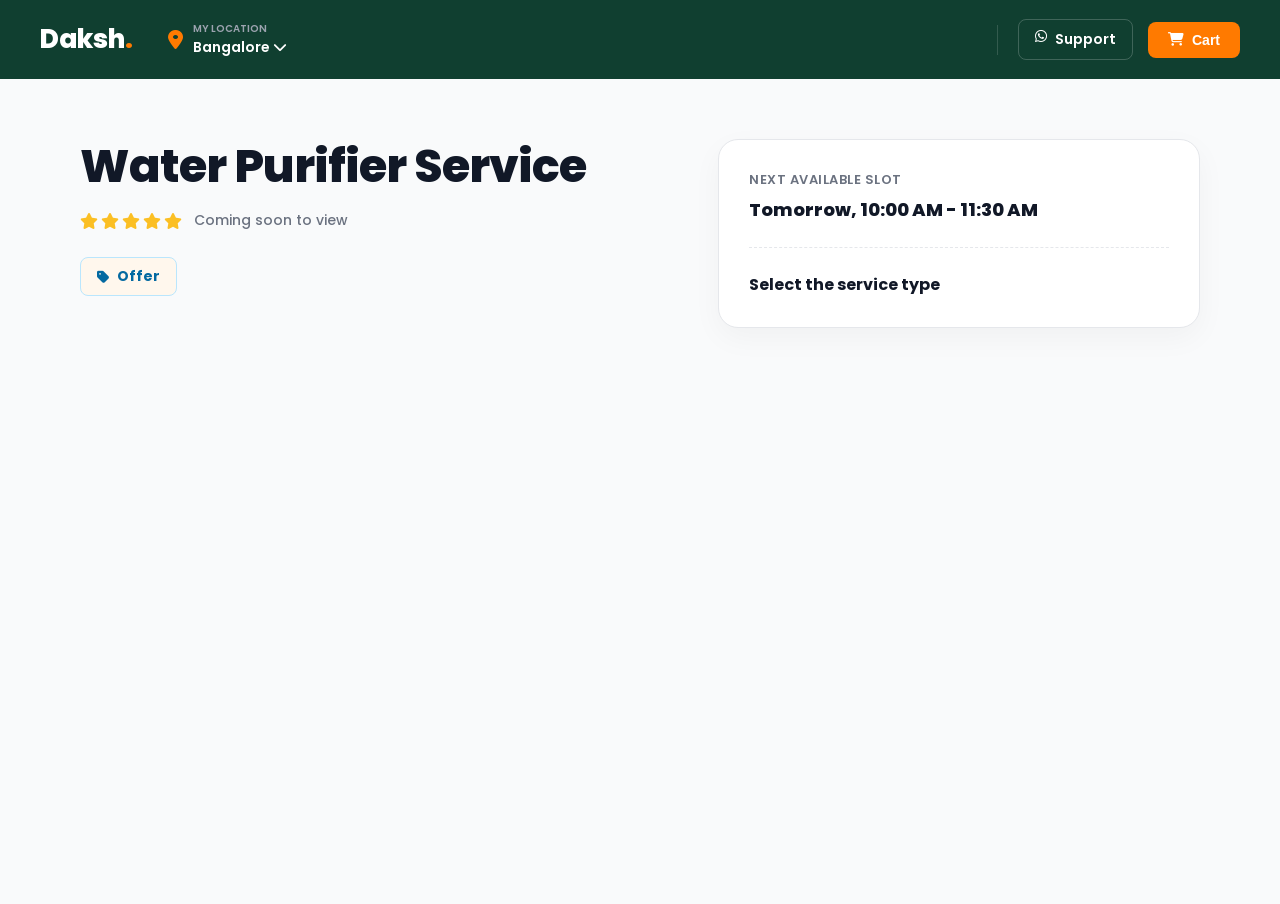
==== water-purifier.html @ 9c284c54 "Add files via upload" ====
<!DOCTYPE html>
<html lang="en">
<head>
    <meta charset="UTF-8">
    <meta name="viewport" content="width=device-width, initial-scale=1.0, maximum-scale=1.0, user-scalable=no">
    <title>Water Purifier Service - Daksh.</title>
    <link rel="stylesheet" href="style.css">
    <link rel="stylesheet" href="https://cdnjs.cloudflare.com/ajax/libs/font-awesome/6.4.0/css/all.min.css">
    <link href="https://fonts.googleapis.com/css2?family=Poppins:wght@400;500;600;700;800&display=swap" rel="stylesheet">
</head>
<body>

    <!-- =========================================
         📱 MOBILE UI
         ========================================= -->
    <div class="mobile-view">
        
        <div class="m-hero-container">
            <header class="m-header">
                <div class="m-logo">
                    <a href="index.html" style="text-decoration: none; color: white;">Daksh<span class="m-dot">.</span></a>
                </div>
                <div class="m-location">
                    <i class="fa-solid fa-location-dot"></i> Bangalore <i class="fa-solid fa-chevron-down m-chevron"></i>
                </div>
            </header>
        </div>

        <div class="m-service-details-panel">
            <!-- Left Side Content (Stacked for Mobile) -->
            <div class="sd-left">
                <h1 class="sd-headline">Water Purifier Service</h1>
                <div class="sd-rating-row">
                    <div class="sd-stars">
                        <i class="fa-solid fa-star"></i>
                        <i class="fa-solid fa-star"></i>
                        <i class="fa-solid fa-star"></i>
                        <i class="fa-solid fa-star"></i>
                        <i class="fa-solid fa-star"></i>
                    </div>
                    <span class="sd-rating-text">Coming soon to view</span>
                </div>
                <div class="sd-offer-badge">
                    <i class="fa-solid fa-tag"></i> Offer
                </div>
            </div>

            <!-- Right Side Content (Stacked for Mobile) -->
            <div class="sd-right">
                <div class="sd-booking-box">
                    <div class="sd-box-top">
                        <span class="sd-slot-label">Next Available Slot</span>
                        <span class="sd-slot-time">Tomorrow, 10:00 AM - 11:30 AM</span>
                    </div>
                    <hr class="sd-divider">
                    <div class="sd-box-bottom">
                        <span class="sd-select-label">Select the service type</span>
                        <!-- You can add your dynamic service options here later -->
                    </div>
                </div>
            </div>
        </div>

        <!-- 📱 iPHONE STYLE APP DOCK -->
        <nav class="m-app-footer">
            <a href="index.html" class="m-nav-item">
                <div class="m-nav-icon"><img src="images/home.png" alt="Home"></div>
                <span class="m-nav-text">Home</span>
            </a>
            <a href="#" class="m-nav-item">
                <div class="m-nav-icon"><img src="images/my_bookings.png" alt="Bookings"></div>
                <span class="m-nav-text">Bookings</span>
            </a>
            <a href="#" class="m-nav-item">
                <div class="m-nav-icon"><img src="images/exclusive_offer.png" alt="Offers"></div>
                <span class="m-nav-text">Offers</span>
            </a>
            <a href="#" class="m-nav-item">
                <div class="m-nav-icon"><img src="images/account.png" alt="Account"></div>
                <span class="m-nav-text">Account</span>
            </a>
        </nav>

    </div>


    <!-- =========================================
         💻 DESKTOP UI
         ========================================= -->
    <div class="desktop-view">
        
        <!-- Desktop Navbar -->
        <nav class="navbar" style="position: sticky; top: 0; z-index: 1000;">
            <div class="nav-left">
                <div class="brand-badge">
                    <a href="index.html" style="text-decoration: none;">
                        <span class="logo-text">Daksh<span class="logo-dot">.</span></span>
                    </a>
                </div>
                <div class="location-selector" id="locationDropdownBtn">
                    <i class="fa-solid fa-location-dot location-icon"></i>
                    <div class="location-info">
                        <span class="location-label">MY LOCATION</span>
                        <span class="location-city">Bangalore <i class="fa-solid fa-chevron-down arrow-icon"></i></span>
                    </div>
                </div>
            </div>
            <div class="nav-right">
                <div class="action-divider"></div>
                <a href="#" class="btn-support"><i class="fa-brands fa-whatsapp"></i> Support</a>
                <button class="btn-cart"><i class="fa-solid fa-cart-shopping"></i> Cart</button>
            </div>
        </nav>

        <!-- Service Details Two-Column Layout -->
        <main class="sd-page-wrapper">
            <div class="sd-container">
                
                <!-- Left Column -->
                <div class="sd-left">
                    <h1 class="sd-headline">Water Purifier Service</h1>
                    
                    <div class="sd-rating-row">
                        <div class="sd-stars">
                            <i class="fa-solid fa-star"></i>
                            <i class="fa-solid fa-star"></i>
                            <i class="fa-solid fa-star"></i>
                            <i class="fa-solid fa-star"></i>
                            <i class="fa-solid fa-star"></i>
                        </div>
                        <span class="sd-rating-text">Coming soon to view</span>
                    </div>

                    <div class="sd-offer-badge">
                        <i class="fa-solid fa-tag"></i> Offer
                    </div>
                </div>

                <!-- Right Column -->
                <div class="sd-right">
                    <div class="sd-booking-box">
                        <div class="sd-box-top">
                            <span class="sd-slot-label">Next Available Slot</span>
                            <span class="sd-slot-time">Tomorrow, 10:00 AM - 11:30 AM</span>
                        </div>
                        
                        <hr class="sd-divider">
                        
                        <div class="sd-box-bottom">
                            <span class="sd-select-label">Select the service type</span>
                            <!-- Dynamic service types will render here -->
                        </div>
                    </div>
                </div>

            </div>
        </main>

    </div>

    <script src="script.js"></script>
</body>
</html>
---- style.css ----
:root {
    --primary-green: #204e41;
    --primary-dark: #111827;
    --accent-orange: #FF7A00; 
    --hover-orange: #e66b00;
    --text-dark: #333333;
    --text-muted: #757575;
    --bg-white: #ffffff;
    --border-color: #eaeaea;
    --font-main: 'Poppins', sans-serif; 
}

* { margin: 0; padding: 0; box-sizing: border-box; }

body { font-family: var(--font-main); color: var(--text-dark); background: #ffffff; }

/* =========================================
   🚨 STRICT ISOLATION BREAKPOINTS 🚨
   ========================================= */
.desktop-view, .mobile-view { display: none !important; }

@media (min-width: 769px) { .desktop-view { display: block !important; } }
@media (max-width: 768px) { 
    .mobile-view { 
        display: block !important; 
        padding-bottom: 125px; /* Padding for floating dock */
    } 
}

/* =========================================
   📱 MOBILE UI STYLING 
   ========================================= */
.m-hero-container { background: #103f30; padding: 12px 16px 30px 16px; }
.m-header { display: flex; justify-content: space-between; align-items: center; margin-bottom: 25px; }
.m-logo { font-size: 24px; font-weight: 800; color: var(--bg-white); letter-spacing: -0.5px; }
.m-dot { color: var(--accent-orange); }
.m-location { font-size: 14px; font-weight: 600; color: var(--bg-white); display: flex; align-items: center; gap: 6px; }
.m-location i.fa-location-dot { color: var(--accent-orange); font-size: 16px; }
.m-chevron { font-size: 10px; margin-left: 2px; }

.m-landing-headline { color: #ffffff; font-size: 28px; font-weight: 800; text-align: center; line-height: 1.25; margin-bottom: 15px; letter-spacing: -0.5px; }
.text-orange { color: var(--accent-orange); }

.m-offer-container { text-align: center; margin-bottom: 25px; }
.m-offer-text { color: var(--bg-white); font-size: 14px; font-weight: 500; display: inline-block; text-decoration: underline wavy rgba(255, 255, 255, 0.4); text-underline-offset: 6px; text-decoration-thickness: 2px; }

.m-features-row { display: flex; flex-wrap: wrap; justify-content: center; gap: 8px; margin-bottom: 20px; }
.m-feature-pill { background: rgba(255, 255, 255, 0.1); border: 1px solid rgba(255, 255, 255, 0.2); color: #ffffff; padding: 6px 12px; border-radius: 50px; font-size: 11px; font-weight: 600; display: flex; align-items: center; gap: 6px; backdrop-filter: blur(4px); }

.m-bottom-panel { background: var(--bg-white); border-top-left-radius: 24px; border-top-right-radius: 24px; padding: 24px 16px 30px 16px; margin-top: -16px; position: relative; z-index: 10; }
.m-divider-header { display: flex; align-items: center; text-align: center; margin-bottom: 20px; color: #9ca3af; font-size: 11px; font-weight: 700; letter-spacing: 0.5px; }
.m-divider-header::before, .m-divider-header::after { content: ''; flex: 1; border-bottom: 1px solid #e5e7eb; margin: 0 12px; }

.m-service-h-scroll { display: flex; overflow-x: auto; gap: 12px; padding: 4px 4px 16px 4px; scroll-snap-type: x mandatory; scrollbar-width: none; }
.m-service-h-scroll::-webkit-scrollbar { display: none; }

.m-img2-card { flex: 0 0 105px; height: 140px; border-radius: 16px; display: flex; flex-direction: column; align-items: center; justify-content: center; text-decoration: none; padding: 16px 8px; scroll-snap-align: start; text-align: center; box-shadow: 0 4px 10px rgba(0,0,0,0.03); transition: transform 0.2s ease; }
.m-img2-card:active { transform: scale(0.96); }
.m-img2-card img { width: 56px; height: 56px; object-fit: contain; margin-bottom: 10px; }
.m-img2-text { display: flex; flex-direction: column; gap: 4px; }
.m-img2-sub { font-size: 9px; color: #6b7280; font-weight: 500; line-height: 1; }
.m-img2-main { font-size: 11px; font-weight: 700; color: #111827; line-height: 1.2; }

.m-sa-wrapper { margin: 0 -16px; overflow: hidden; position: relative; -webkit-mask-image: linear-gradient(to right, transparent, black 5%, black 95%, transparent); mask-image: linear-gradient(to right, transparent, black 5%, black 95%, transparent); }

/* =========================================
   ✨ NEW: iPHONE HOME SCREEN DOCK FOOTER
   ========================================= */
.m-app-footer {
    position: fixed;
    bottom: 20px; 
    left: 20px;
    width: calc(100% - 40px); 
    height: 90px; 
    background: rgba(255, 255, 255, 0.55); 
    backdrop-filter: blur(25px);
    -webkit-backdrop-filter: blur(25px);
    border: 1px solid rgba(255, 255, 255, 0.7);
    display: flex;
    justify-content: space-evenly;
    align-items: center;
    padding: 5px 10px; 
    box-shadow: 0 10px 40px rgba(0,0,0,0.12);
    z-index: 9999;
    border-radius: 30px; 
}

.m-nav-item {
    text-decoration: none;
    display: flex;
    flex-direction: column; 
    align-items: center;
    justify-content: center;
    gap: 4px; 
    flex: 1;
    height: 100%;
    cursor: pointer;
    -webkit-tap-highlight-color: transparent; 
}

.m-nav-icon {
    width: 44px;
    height: 44px;
    display: flex;
    align-items: center;
    justify-content: center;
    transition: all 0.3s ease;
}

.m-nav-icon img {
    width: 36px;
    height: 36px;
    object-fit: contain;
    opacity: 0.4; 
    filter: grayscale(100%);
    transition: opacity 0.3s ease, filter 0.3s ease; 
}

.m-nav-text {
    display: block; 
    font-size: 11px;
    font-weight: 600;
    color: #6b7280; 
    transition: all 0.3s ease;
}

/* 🔥 Active state: NO popup/bounce. Just color restore. */
.m-nav-item.active { transform: none !important; }
.m-nav-item.active .m-nav-icon img { opacity: 1; filter: grayscale(0%); }
.m-nav-item.active .m-nav-text { color: #111827; font-weight: 700; }

/* =========================================
   💻 DESKTOP NAV STYLING
   ========================================= */
.top-banner { background-color: var(--primary-green); color: var(--bg-white); padding: 10px 40px; display: flex; justify-content: center; align-items: center; }
.banner-content { display: flex; align-items: center; gap: 20px; font-size: 15px; font-weight: 500; }
.banner-content .price { font-weight: 800; font-size: 16px; text-decoration: underline; text-underline-offset: 3px; }

.navbar { background-color: #103f30; padding: 12px 40px; display: flex; justify-content: space-between; align-items: center; border-bottom: none; }
.nav-left, .nav-right { display: flex; align-items: center; }
.nav-left { gap: 35px; }

.brand-badge { background-color: transparent; padding: 8px 0; cursor: pointer; }
.logo-text { color: var(--bg-white); font-size: 26px; font-weight: 800; }
.logo-dot { color: var(--accent-orange); }

.location-selector { display: flex; align-items: center; gap: 10px; cursor: pointer; }
.location-icon { color: var(--accent-orange); font-size: 20px; }
.location-info { display: flex; flex-direction: column; }
.location-label { font-size: 10px; color: #9ca3af; font-weight: 600; }
.location-city { font-size: 14px; font-weight: 600; color: #ffffff; }

.nav-right { gap: 15px; }
.action-divider { width: 1px; height: 30px; background-color: rgba(255, 255, 255, 0.15); margin: 0 5px; }

.btn-support { text-decoration: none; color: #ffffff; border: 1px solid rgba(255, 255, 255, 0.2); padding: 9px 16px; border-radius: 8px; font-size: 14px; font-weight: 600; display: flex; gap: 8px; transition: background-color 0.3s; }
.btn-support:hover { background-color: rgba(255, 255, 255, 0.1); }
.btn-cart { background-color: var(--accent-orange); color: var(--bg-white); border: none; padding: 10px 20px; border-radius: 8px; font-size: 14px; font-weight: 600; display: flex; gap: 8px; cursor: pointer; transition: background-color 0.3s; }
.btn-cart:hover { background-color: var(--hover-orange); }

/* =========================================
   ✨ DESKTOP MAIN VIEW: SERVICE LANDING
   ========================================= */
.service-landing-page { width: 100%; padding: 20px 0 60px 0; background-color: transparent; }
.landing-container { max-width: 1400px; margin: 0 auto; padding: 0 40px; display: grid; grid-template-columns: 1fr 1fr; gap: 60px; align-items: center; }

.landing-headline { font-size: clamp(38px, 4.5vw, 52px); color: #111827; font-weight: 800; line-height: 1.15; letter-spacing: -1px; margin-bottom: 15px; }
.hero-subtitle { font-size: 18px; color: #4b5563; font-weight: 500; margin-bottom: 24px; line-height: 1.5; }

.offer-banner { background: #ffffff; border: 1px solid #e5e7eb; border-radius: 50px; padding: 10px 20px; box-shadow: 0 4px 12px rgba(0,0,0,0.03); display: inline-flex; align-items: center; margin-bottom: 24px; transition: transform 0.3s ease, box-shadow 0.3s ease; }
.offer-banner:hover { transform: translateY(-2px); box-shadow: 0 8px 20px rgba(0,0,0,0.05); }
.offer-content { display: flex; align-items: center; gap: 8px; font-size: 14px; color: #4b5563; font-weight: 600; }
.offer-icon { color: var(--accent-orange); font-size: 16px; }

.features-row { display: flex; gap: 12px; margin-bottom: 35px; flex-wrap: wrap; }
.feature-pill { background-color: var(--pill-bg); color: var(--pill-text); padding: 8px 14px; border-radius: 8px; font-size: 13px; font-weight: 700; display: flex; align-items: center; gap: 6px; box-shadow: 0 2px 6px rgba(0,0,0,0.02); }

.service-selection-box { background: #ffffff; border: 1px solid #e5e7eb; border-radius: 20px; padding: 26px; box-shadow: 0 10px 30px rgba(0,0,0,0.03); }
.box-title { font-size: 18px; font-weight: 800; color: #111827; margin-bottom: 16px; }
.service-grid { display: grid; grid-template-columns: repeat(2, 1fr); gap: 14px; }

.ref-service-card { border: 1px solid transparent; border-radius: 12px; padding: 12px 16px; display: flex; align-items: center; justify-content: space-between; text-decoration: none; box-shadow: 0 2px 8px rgba(0,0,0,0.02); transition: all 0.3s cubic-bezier(0.16, 1, 0.3, 1); }
.ref-service-card:nth-child(1) { background-color: #eef2ff; border-color: #e0e7ff; } 
.ref-service-card:nth-child(2) { background-color: #fdf4ff; border-color: #fae8ff; } 
.ref-service-card:nth-child(3) { background-color: #ecfdf5; border-color: #d1fae5; } 
.ref-service-card:nth-child(4) { background-color: #fff1f2; border-color: #ffe4e6; } 
.ref-service-card:nth-child(5) { background-color: #f0f9ff; border-color: #e0f2fe; } 
.ref-service-card:hover { transform: scale(1.03); box-shadow: 0 8px 20px rgba(0,0,0,0.06); }
.full-width-card { grid-column: 1 / -1; }

.ref-sc-title { font-size: 13px; font-weight: 700; color: #1f2937; line-height: 1.3; }
.ref-sc-icon { width: 60px; height: 60px; border-radius: 14px; background: #ffffff !important; display: flex; align-items: center; justify-content: center; transition: transform 0.3s ease; box-shadow: 0 2px 8px rgba(0,0,0,0.04); }
.ref-service-card:hover .ref-sc-icon { transform: scale(1.1); }
.ref-sc-icon img { width: 38px; height: 38px; object-fit: contain; }

.banner-masonry-grid { column-count: 2; column-gap: 20px; width: 100%; }
.visual-banner { break-inside: avoid; margin-bottom: 20px; width: 100%; border-radius: 16px; overflow: hidden; box-shadow: 0 10px 30px rgba(0,0,0,0.06); background-color: #f3f4f6; }
.visual-banner:nth-child(1) { aspect-ratio: 4 / 5; } 
.visual-banner:nth-child(2) { aspect-ratio: 5 / 4; } 
.visual-banner:nth-child(3) { aspect-ratio: 5 / 4; } 
.visual-banner:nth-child(4) { aspect-ratio: 4 / 5; } 
.visual-banner img { width: 100%; height: 100%; object-fit: cover; animation: premiumBreathe 20s infinite alternate ease-in-out; }
.visual-banner:nth-child(even) img { animation-delay: -10s; animation-direction: alternate-reverse; }

@keyframes premiumBreathe { 0% { transform: scale(1); } 100% { transform: scale(1.12); } }

/* =========================================
   📍 SECTION 2: SERVICE AREAS MARQUEE
   ========================================= */
.service-areas-section { width: 100%; background-color: #ffffff; padding: 35px 0; border-top: none; overflow: hidden; position: relative; }
.sa-container { max-width: 1400px; margin: 0 auto; padding: 0 40px; }
.sa-heading { font-size: 16px; font-weight: 800; color: #1f2937; margin-bottom: 20px; }
.sa-marquee-wrapper { position: relative; width: 100%; display: flex; overflow: hidden; -webkit-mask-image: linear-gradient(to right, transparent, black 5%, black 95%, transparent); mask-image: linear-gradient(to right, transparent, black 5%, black 95%, transparent); }
.sa-marquee-track { display: flex; gap: 40px; align-items: center; white-space: nowrap; animation: scrollLeftToRight 80s linear infinite; }
.sa-item { font-size: 17px; font-weight: 700; color: #8c929e; display: flex; align-items: center; gap: 8px; transition: color 0.3s ease; cursor: default; }
.sa-item:hover { color: var(--accent-orange); }
.sa-item i { font-size: 14px; color: rgba(255, 122, 0, 0.3); transition: color 0.3s ease; }
.sa-item:hover i { color: var(--accent-orange); }
@keyframes scrollLeftToRight { 0% { transform: translateX(calc(-50% - 20px)); } 100% { transform: translateX(0); } }

/* =========================================
   📱 RESPONSIVENESS OVERRIDES
   ========================================= */
@media (max-width: 992px) {
    .landing-container { grid-template-columns: 1fr; gap: 40px; padding: 0 24px; }
    .banner-masonry-grid { column-count: 2; column-gap: 16px; }
    .visual-banner { margin-bottom: 16px; }
    .sa-container { padding: 0 24px; }
}
@media (max-width: 768px) {
    .sa-item { font-size: 14px; gap: 6px; }
    .sa-item i { font-size: 12px; }
    .sa-marquee-track { gap: 24px; }
}
@media (max-width: 576px) {
    .service-landing-page { padding: 20px 0 30px 0; }
    .landing-container { padding: 0 16px; }
    .offer-content { font-size: 13px; }
    .feature-pill { font-size: 11px; padding: 6px 12px; }
    .service-grid { grid-template-columns: 1fr; } 
    .banner-masonry-grid { column-count: 1; }
    .visual-banner:nth-child(n) { aspect-ratio: 16 / 9; }
    .sa-container { padding: 0 16px; }
}

/* =========================================
   🎯 FIX: VISUALLY ENLARGE WASHING MACHINE ICON
   ========================================= */
.service-grid .ref-service-card:nth-child(4) .ref-sc-icon img { transform: scale(1.2); }
.m-service-h-scroll .m-img2-card:nth-child(4) img { transform: scale(1.2); }
/* =========================================
   ✨ NEW: SERVICE DETAILS PAGE (TWO-COLUMN)
   ========================================= */

/* Desktop Wrapper & Grid */
.sd-page-wrapper {
    width: 100%;
    padding: 60px 0 100px 0;
    background-color: #f9fafb; /* Soft light background to make the white box pop */
    min-height: calc(100vh - 75px);
}

.sd-container {
    max-width: 1200px;
    margin: 0 auto;
    padding: 0 40px;
    display: grid;
    grid-template-columns: 1.2fr 1fr; /* Two columns: Left slightly wider */
    gap: 60px;
    align-items: flex-start;
}

/* Mobile Panel Adjustments */
.m-service-details-panel {
    background: #f9fafb;
    border-top-left-radius: 24px;
    border-top-right-radius: 24px;
    padding: 30px 20px 40px 20px;
    margin-top: -20px;
    position: relative;
    z-index: 10;
    display: flex;
    flex-direction: column;
    gap: 30px;
}

/* Left Column Styling */
.sd-left {
    display: flex;
    flex-direction: column;
    gap: 16px;
}

.sd-headline {
    font-size: clamp(32px, 4vw, 46px);
    color: #111827;
    font-weight: 800;
    line-height: 1.2;
    letter-spacing: -1px;
}

.sd-rating-row {
    display: flex;
    align-items: center;
    gap: 12px;
}

.sd-stars {
    color: #fbbf24; /* Golden yellow */
    font-size: 16px;
    display: flex;
    gap: 3px;
}

.sd-rating-text {
    font-size: 14px;
    color: #6b7280;
    font-weight: 500;
}

.sd-offer-badge {
    display: inline-flex;
    align-items: center;
    gap: 8px;
    background: #fff7ed;
    color: #0369a1;
    border: 1px solid #bae6fd;
    padding: 8px 16px;
    border-radius: 8px;
    font-size: 14px;
    font-weight: 700;
    width: fit-content;
    margin-top: 10px;
}

/* Right Column Booking Box */
.sd-right {
    width: 100%;
}

.sd-booking-box {
    background: #ffffff;
    border: 1px solid #e5e7eb;
    border-radius: 20px;
    padding: 30px;
    box-shadow: 0 10px 30px rgba(0,0,0,0.04);
    display: flex;
    flex-direction: column;
}

.sd-box-top {
    display: flex;
    flex-direction: column;
    gap: 6px;
}

.sd-slot-label {
    font-size: 13px;
    color: #6b7280;
    font-weight: 600;
    text-transform: uppercase;
    letter-spacing: 0.5px;
}

.sd-slot-time {
    font-size: 18px;
    color: #111827;
    font-weight: 800;
}

.sd-divider {
    border: none;
    border-top: 1px dashed #e5e7eb;
    margin: 24px 0;
}

.sd-box-bottom {
    display: flex;
    flex-direction: column;
}

.sd-select-label {
    font-size: 16px;
    color: #111827;
    font-weight: 700;
}

/* Responsiveness for Service Page */
@media (max-width: 992px) {
    .sd-container {
        grid-template-columns: 1fr; /* Stack columns on tablets */
        gap: 40px;
        padding: 0 24px;
    }
}
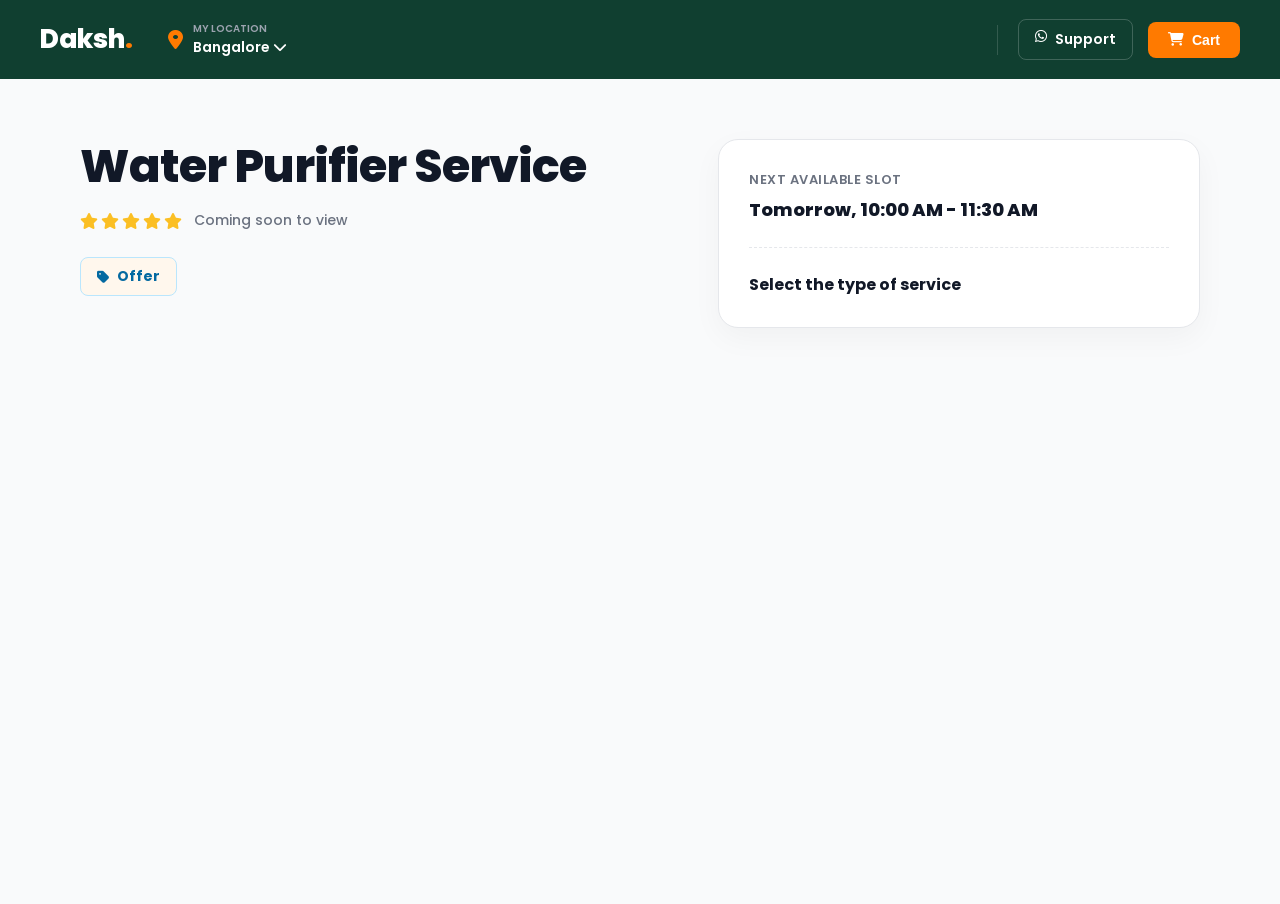
==== commit b256eff2: "Update water-purifier.html" ====
--- a/water-purifier.html
+++ b/water-purifier.html
@@ -11,12 +11,13 @@
 <body>
 
     <!-- =========================================
-         📱 MOBILE UI
+         📱 MOBILE UI (NEW APP-STYLE LAYOUT)
          ========================================= -->
     <div class="mobile-view">
         
-        <div class="m-hero-container">
-            <header class="m-header">
+        <!-- Existing Dark Navbar -->
+        <div class="m-hero-container" style="padding-bottom: 15px;">
+            <header class="m-header" style="margin-bottom: 0;">
                 <div class="m-logo">
                     <a href="index.html" style="text-decoration: none; color: white;">Daksh<span class="m-dot">.</span></a>
                 </div>
@@ -26,57 +27,109 @@
             </header>
         </div>
 
-        <div class="m-service-details-panel">
-            <!-- Left Side Content (Stacked for Mobile) -->
-            <div class="sd-left">
-                <h1 class="sd-headline">Water Purifier Service</h1>
-                <div class="sd-rating-row">
-                    <div class="sd-stars">
-                        <i class="fa-solid fa-star"></i>
-                        <i class="fa-solid fa-star"></i>
-                        <i class="fa-solid fa-star"></i>
-                        <i class="fa-solid fa-star"></i>
-                        <i class="fa-solid fa-star"></i>
-                    </div>
-                    <span class="sd-rating-text">Coming soon to view</span>
-                </div>
-                <div class="sd-offer-badge">
-                    <i class="fa-solid fa-tag"></i> Offer
-                </div>
-            </div>
-
-            <!-- Right Side Content (Stacked for Mobile) -->
-            <div class="sd-right">
-                <div class="sd-booking-box">
-                    <div class="sd-box-top">
-                        <span class="sd-slot-label">Next Available Slot</span>
-                        <span class="sd-slot-time">Tomorrow, 10:00 AM - 11:30 AM</span>
-                    </div>
-                    <hr class="sd-divider">
-                    <div class="sd-box-bottom">
-                        <span class="sd-select-label">Select the service type</span>
-                        <!-- You can add your dynamic service options here later -->
-                    </div>
-                </div>
-            </div>
+        <!-- NEW Reference Match Content -->
+        <div class="m-uc-container">
+            
+            <div class="m-uc-title-row">
+                <h1 class="m-uc-h1">Water Purifier<br>Service</h1>
+                <div class="m-uc-slot-badge">
+                    <div class="m-uc-slot-top"><i class="fa-solid fa-clock"></i> Earliest</div>
+                    <div class="m-uc-slot-bottom">Tomorrow, 10:30 AM</div>
+                </div>
+            </div>
+
+            <div class="m-uc-rating">
+                <i class="fa-solid fa-star"></i> <span>4.85</span> (1.2 M bookings)
+            </div>
+
+            <div class="m-uc-warranty-box">
+                <div style="display: flex; align-items: center; gap: 10px;">
+                    <i class="fa-solid fa-shield-halved"></i>
+                    <span>Up to 30 days service warranty</span>
+                </div>
+                <i class="fa-solid fa-chevron-right" style="color: #111827;"></i>
+            </div>
+
+            <div class="m-uc-coupon-box">
+                <i class="fa-solid fa-tag" style="color: #10b981; font-size: 18px;"></i>
+                <div>
+                    <div class="m-uc-coupon-title">Free Service Charge</div>
+                    <div class="m-uc-coupon-desc">Valid on your first booking</div>
+                </div>
+            </div>
+            
+        </div>
+
+        <!-- Full width thick grey divider -->
+        <div class="m-uc-thick-divider"></div>
+
+        <div class="m-uc-container" style="padding-bottom: 20px;">
+            <h2 class="m-uc-section-title">Select the type of service</h2>
+
+            <!-- Service Item 1 -->
+            <div class="m-uc-service-card">
+                <div class="m-uc-card-left">
+                    <h3 class="m-uc-service-title">Regular RO Service check-up</h3>
+                    <div class="m-uc-service-rating"><i class="fa-solid fa-star"></i> <span>4.77</span> (368K reviews)</div>
+                    <div class="m-uc-service-price">Starts at ₹499</div>
+                    
+                    <hr class="m-uc-dotted-hr">
+                    
+                    <ul class="m-uc-service-list">
+                        <li>₹149 visitation fee will be adjusted in the final repair quote</li>
+                    </ul>
+                    <a href="#" class="m-uc-view-details">View details</a>
+                </div>
+                <div class="m-uc-card-right">
+                    <div class="m-uc-image-wrap">
+                        <img src="images/water_purifier.png" alt="RO Service">
+                        <button class="m-uc-add-btn">Add</button>
+                    </div>
+                    <span class="m-uc-options-text">2 options</span>
+                </div>
+            </div>
+
+            <!-- Service Item 2 -->
+            <div class="m-uc-service-card">
+                <div class="m-uc-card-left">
+                    <h3 class="m-uc-service-title">Complete Filter Replacement</h3>
+                    <div class="m-uc-service-rating"><i class="fa-solid fa-star"></i> <span>4.82</span> (201K reviews)</div>
+                    <div class="m-uc-service-price">Starts at ₹1499</div>
+                    
+                    <hr class="m-uc-dotted-hr">
+                    
+                    <ul class="m-uc-service-list">
+                        <li>Includes pre-filter, sediment filter, and carbon filter replacement</li>
+                    </ul>
+                    <a href="#" class="m-uc-view-details">View details</a>
+                </div>
+                <div class="m-uc-card-right">
+                    <div class="m-uc-image-wrap">
+                        <img src="images/water_purifier.png" alt="Filter Replace">
+                        <button class="m-uc-add-btn">Add</button>
+                    </div>
+                    <span class="m-uc-options-text">1 option</span>
+                </div>
+            </div>
+
         </div>
 
         <!-- 📱 iPHONE STYLE APP DOCK -->
         <nav class="m-app-footer">
             <a href="index.html" class="m-nav-item">
-                <div class="m-nav-icon"><img src="images/home.png" alt="Home"></div>
+                <div class="m-nav-icon"><img src="home.png" alt="Home"></div>
                 <span class="m-nav-text">Home</span>
             </a>
             <a href="#" class="m-nav-item">
-                <div class="m-nav-icon"><img src="images/my_bookings.png" alt="Bookings"></div>
+                <div class="m-nav-icon"><img src="my_bookings.png" alt="Bookings"></div>
                 <span class="m-nav-text">Bookings</span>
             </a>
             <a href="#" class="m-nav-item">
-                <div class="m-nav-icon"><img src="images/exclusive_offer.png" alt="Offers"></div>
+                <div class="m-nav-icon"><img src="exclusive_offer.png" alt="Offers"></div>
                 <span class="m-nav-text">Offers</span>
             </a>
             <a href="#" class="m-nav-item">
-                <div class="m-nav-icon"><img src="images/account.png" alt="Account"></div>
+                <div class="m-nav-icon"><img src="account.png" alt="Account"></div>
                 <span class="m-nav-text">Account</span>
             </a>
         </nav>
@@ -85,11 +138,10 @@
 
 
     <!-- =========================================
-         💻 DESKTOP UI
+         💻 DESKTOP UI (UNCHANGED)
          ========================================= -->
     <div class="desktop-view">
         
-        <!-- Desktop Navbar -->
         <nav class="navbar" style="position: sticky; top: 0; z-index: 1000;">
             <div class="nav-left">
                 <div class="brand-badge">
@@ -112,11 +164,9 @@
             </div>
         </nav>
 
-        <!-- Service Details Two-Column Layout -->
         <main class="sd-page-wrapper">
             <div class="sd-container">
                 
-                <!-- Left Column -->
                 <div class="sd-left">
                     <h1 class="sd-headline">Water Purifier Service</h1>
                     
@@ -136,7 +186,6 @@
                     </div>
                 </div>
 
-                <!-- Right Column -->
                 <div class="sd-right">
                     <div class="sd-booking-box">
                         <div class="sd-box-top">
@@ -147,8 +196,7 @@
                         <hr class="sd-divider">
                         
                         <div class="sd-box-bottom">
-                            <span class="sd-select-label">Select the service type</span>
-                            <!-- Dynamic service types will render here -->
+                            <span class="sd-select-label">Select the type of service</span>
                         </div>
                     </div>
                 </div>
@@ -160,4 +208,4 @@
 
     <script src="script.js"></script>
 </body>
-</html>+</html>
--- a/style.css
+++ b/style.css
@@ -17,15 +17,22 @@
 /* =========================================
    🚨 STRICT ISOLATION BREAKPOINTS 🚨
    ========================================= */
-.desktop-view, .mobile-view { display: none !important; }
-
-@media (min-width: 769px) { .desktop-view { display: block !important; } }
-@media (max-width: 768px) { 
+
+.desktop-view, .mobile-view {
+    display: none !important;
+}
+
+@media (min-width: 769px) {
+    .desktop-view { display: block !important; }
+}
+
+@media (max-width: 768px) {
     .mobile-view { 
         display: block !important; 
-        padding-bottom: 125px; /* Padding for floating dock */
-    } 
-}
+        padding-bottom: 125px; /* ✨ Padding so the floating dock doesn't hide content */
+    }
+}
+
 
 /* =========================================
    📱 MOBILE UI STYLING 
@@ -38,30 +45,92 @@
 .m-location i.fa-location-dot { color: var(--accent-orange); font-size: 16px; }
 .m-chevron { font-size: 10px; margin-left: 2px; }
 
-.m-landing-headline { color: #ffffff; font-size: 28px; font-weight: 800; text-align: center; line-height: 1.25; margin-bottom: 15px; letter-spacing: -0.5px; }
+.m-landing-headline {
+    color: #ffffff;
+    font-size: 28px;
+    font-weight: 800;
+    text-align: center;
+    line-height: 1.25;
+    margin-bottom: 15px;
+    letter-spacing: -0.5px;
+}
 .text-orange { color: var(--accent-orange); }
 
 .m-offer-container { text-align: center; margin-bottom: 25px; }
 .m-offer-text { color: var(--bg-white); font-size: 14px; font-weight: 500; display: inline-block; text-decoration: underline wavy rgba(255, 255, 255, 0.4); text-underline-offset: 6px; text-decoration-thickness: 2px; }
 
-.m-features-row { display: flex; flex-wrap: wrap; justify-content: center; gap: 8px; margin-bottom: 20px; }
-.m-feature-pill { background: rgba(255, 255, 255, 0.1); border: 1px solid rgba(255, 255, 255, 0.2); color: #ffffff; padding: 6px 12px; border-radius: 50px; font-size: 11px; font-weight: 600; display: flex; align-items: center; gap: 6px; backdrop-filter: blur(4px); }
+.m-features-row {
+    display: flex;
+    flex-wrap: wrap;
+    justify-content: center;
+    gap: 8px;
+    margin-bottom: 20px;
+}
+.m-feature-pill {
+    background: rgba(255, 255, 255, 0.1);
+    border: 1px solid rgba(255, 255, 255, 0.2);
+    color: #ffffff;
+    padding: 6px 12px;
+    border-radius: 50px;
+    font-size: 11px;
+    font-weight: 600;
+    display: flex;
+    align-items: center;
+    gap: 6px;
+    backdrop-filter: blur(4px);
+}
 
 .m-bottom-panel { background: var(--bg-white); border-top-left-radius: 24px; border-top-right-radius: 24px; padding: 24px 16px 30px 16px; margin-top: -16px; position: relative; z-index: 10; }
 .m-divider-header { display: flex; align-items: center; text-align: center; margin-bottom: 20px; color: #9ca3af; font-size: 11px; font-weight: 700; letter-spacing: 0.5px; }
 .m-divider-header::before, .m-divider-header::after { content: ''; flex: 1; border-bottom: 1px solid #e5e7eb; margin: 0 12px; }
 
-.m-service-h-scroll { display: flex; overflow-x: auto; gap: 12px; padding: 4px 4px 16px 4px; scroll-snap-type: x mandatory; scrollbar-width: none; }
+.m-service-h-scroll {
+    display: flex;
+    overflow-x: auto;
+    gap: 12px;
+    padding: 4px 4px 16px 4px;
+    scroll-snap-type: x mandatory;
+    scrollbar-width: none; 
+}
 .m-service-h-scroll::-webkit-scrollbar { display: none; }
 
-.m-img2-card { flex: 0 0 105px; height: 140px; border-radius: 16px; display: flex; flex-direction: column; align-items: center; justify-content: center; text-decoration: none; padding: 16px 8px; scroll-snap-align: start; text-align: center; box-shadow: 0 4px 10px rgba(0,0,0,0.03); transition: transform 0.2s ease; }
+.m-img2-card {
+    flex: 0 0 105px; 
+    height: 140px; 
+    border-radius: 16px;
+    display: flex;
+    flex-direction: column;
+    align-items: center;
+    justify-content: center;
+    text-decoration: none;
+    padding: 16px 8px;
+    scroll-snap-align: start;
+    text-align: center;
+    box-shadow: 0 4px 10px rgba(0,0,0,0.03);
+    transition: transform 0.2s ease;
+}
+
 .m-img2-card:active { transform: scale(0.96); }
-.m-img2-card img { width: 56px; height: 56px; object-fit: contain; margin-bottom: 10px; }
+
+.m-img2-card img {
+    width: 56px;
+    height: 56px;
+    object-fit: contain;
+    margin-bottom: 10px;
+}
+
 .m-img2-text { display: flex; flex-direction: column; gap: 4px; }
 .m-img2-sub { font-size: 9px; color: #6b7280; font-weight: 500; line-height: 1; }
 .m-img2-main { font-size: 11px; font-weight: 700; color: #111827; line-height: 1.2; }
 
-.m-sa-wrapper { margin: 0 -16px; overflow: hidden; position: relative; -webkit-mask-image: linear-gradient(to right, transparent, black 5%, black 95%, transparent); mask-image: linear-gradient(to right, transparent, black 5%, black 95%, transparent); }
+.m-sa-wrapper {
+    margin: 0 -16px;
+    overflow: hidden;
+    position: relative;
+    -webkit-mask-image: linear-gradient(to right, transparent, black 5%, black 95%, transparent);
+    mask-image: linear-gradient(to right, transparent, black 5%, black 95%, transparent);
+}
+
 
 /* =========================================
    ✨ NEW: iPHONE HOME SCREEN DOCK FOOTER
@@ -124,10 +193,63 @@
     transition: all 0.3s ease;
 }
 
-/* 🔥 Active state: NO popup/bounce. Just color restore. */
 .m-nav-item.active { transform: none !important; }
 .m-nav-item.active .m-nav-icon img { opacity: 1; filter: grayscale(0%); }
 .m-nav-item.active .m-nav-text { color: #111827; font-weight: 700; }
+
+/* =========================================
+   ✨ NEW APP-STYLE SERVICE DETAILS (MOBILE)
+   ========================================= */
+@media (max-width: 768px) {
+    .m-uc-container { padding: 24px 16px 0 16px; background: #ffffff; }
+    .m-uc-title-row { display: flex; justify-content: space-between; align-items: flex-start; margin-bottom: 12px; }
+    .m-uc-h1 { font-size: 24px; font-weight: 800; color: #111827; line-height: 1.25; }
+    
+    .m-uc-slot-badge { border: 1px solid #e5e7eb; border-radius: 8px; overflow: hidden; text-align: center; flex-shrink: 0; margin-left: 10px; }
+    .m-uc-slot-top { background: #ecfdf5; color: #059669; font-size: 10px; font-weight: 700; padding: 4px 8px; }
+    .m-uc-slot-bottom { background: #ffffff; color: #111827; font-size: 11px; font-weight: 700; padding: 6px 8px; }
+
+    .m-uc-rating { font-size: 13px; color: #4b5563; display: flex; align-items: center; gap: 6px; margin-bottom: 24px; font-weight: 500; }
+    .m-uc-rating i { color: #111827; font-size: 12px; }
+    .m-uc-rating span { border-bottom: 1px dashed #9ca3af; color: #111827; font-weight: 700; }
+
+    .m-uc-warranty-box { background: #f9fafb; border-radius: 12px; padding: 16px; display: flex; justify-content: space-between; align-items: center; font-size: 14px; font-weight: 500; color: #4b5563; margin-bottom: 16px; }
+    .m-uc-warranty-box i.fa-shield-halved { font-size: 16px; color: #111827; }
+
+    .m-uc-coupon-box { border: 1px solid #e5e7eb; border-radius: 12px; padding: 14px 16px; display: flex; gap: 12px; align-items: flex-start; margin-bottom: 24px; }
+    .m-uc-coupon-title { font-size: 14px; font-weight: 700; color: #111827; margin-bottom: 4px; }
+    .m-uc-coupon-desc { font-size: 12px; color: #6b7280; }
+
+    .m-uc-thick-divider { height: 8px; background-color: #f3f4f6; width: 100%; }
+
+    .m-uc-section-title { font-size: 20px; font-weight: 800; color: #111827; margin: 24px 0 20px 0; }
+
+    .m-uc-service-card { display: flex; gap: 16px; padding-bottom: 24px; margin-bottom: 24px; border-bottom: 1px solid #e5e7eb; }
+    .m-uc-service-card:last-child { border-bottom: none; margin-bottom: 0; }
+    .m-uc-card-left { flex: 1; }
+    .m-uc-service-title { font-size: 15px; font-weight: 700; color: #111827; line-height: 1.4; margin-bottom: 6px; }
+    
+    .m-uc-service-rating { font-size: 12px; color: #6b7280; display: flex; align-items: center; gap: 4px; margin-bottom: 8px; }
+    .m-uc-service-rating i { color: #111827; font-size: 10px; }
+    .m-uc-service-rating span { border-bottom: 1px dashed #9ca3af; color: #111827; font-weight: 700; }
+    
+    .m-uc-service-price { font-size: 13px; font-weight: 700; color: #111827; margin-bottom: 12px; }
+    .m-uc-dotted-hr { border: none; border-top: 1px dashed #d1d5db; margin: 12px 0; }
+    
+    .m-uc-service-list { list-style: disc; padding-left: 16px; margin: 0 0 16px 0; color: #4b5563; font-size: 12px; line-height: 1.5; }
+    .m-uc-service-list li { margin-bottom: 4px; padding-left: 4px; }
+    .m-uc-service-list li::marker { color: #111827; font-size: 10px; }
+    
+    .m-uc-view-details { font-size: 13px; font-weight: 700; color: #6d28d9; text-decoration: none; }
+
+    .m-uc-card-right { width: 100px; flex-shrink: 0; display: flex; flex-direction: column; align-items: center; }
+    .m-uc-image-wrap { width: 100px; height: 100px; background-color: #f3f4f6; border-radius: 12px; position: relative; display: flex; align-items: center; justify-content: center; }
+    .m-uc-image-wrap img { width: 80%; height: 80%; object-fit: contain; }
+    
+    .m-uc-add-btn { position: absolute; bottom: -12px; left: 50%; transform: translateX(-50%); background-color: #ffffff; border: 1px solid #e5e7eb; border-radius: 8px; color: #6d28d9; font-weight: 700; font-size: 13px; padding: 6px 20px; box-shadow: 0 2px 6px rgba(0,0,0,0.06); cursor: pointer; }
+    .m-uc-options-text { font-size: 11px; color: #6b7280; margin-top: 22px; }
+}
+
 
 /* =========================================
    💻 DESKTOP NAV STYLING
@@ -248,148 +370,29 @@
    ========================================= */
 .service-grid .ref-service-card:nth-child(4) .ref-sc-icon img { transform: scale(1.2); }
 .m-service-h-scroll .m-img2-card:nth-child(4) img { transform: scale(1.2); }
-/* =========================================
-   ✨ NEW: SERVICE DETAILS PAGE (TWO-COLUMN)
-   ========================================= */
-
-/* Desktop Wrapper & Grid */
-.sd-page-wrapper {
-    width: 100%;
-    padding: 60px 0 100px 0;
-    background-color: #f9fafb; /* Soft light background to make the white box pop */
-    min-height: calc(100vh - 75px);
-}
-
-.sd-container {
-    max-width: 1200px;
-    margin: 0 auto;
-    padding: 0 40px;
-    display: grid;
-    grid-template-columns: 1.2fr 1fr; /* Two columns: Left slightly wider */
-    gap: 60px;
-    align-items: flex-start;
-}
-
-/* Mobile Panel Adjustments */
-.m-service-details-panel {
-    background: #f9fafb;
-    border-top-left-radius: 24px;
-    border-top-right-radius: 24px;
-    padding: 30px 20px 40px 20px;
-    margin-top: -20px;
-    position: relative;
-    z-index: 10;
-    display: flex;
-    flex-direction: column;
-    gap: 30px;
-}
-
-/* Left Column Styling */
-.sd-left {
-    display: flex;
-    flex-direction: column;
-    gap: 16px;
-}
-
-.sd-headline {
-    font-size: clamp(32px, 4vw, 46px);
-    color: #111827;
-    font-weight: 800;
-    line-height: 1.2;
-    letter-spacing: -1px;
-}
-
-.sd-rating-row {
-    display: flex;
-    align-items: center;
-    gap: 12px;
-}
-
-.sd-stars {
-    color: #fbbf24; /* Golden yellow */
-    font-size: 16px;
-    display: flex;
-    gap: 3px;
-}
-
-.sd-rating-text {
-    font-size: 14px;
-    color: #6b7280;
-    font-weight: 500;
-}
-
-.sd-offer-badge {
-    display: inline-flex;
-    align-items: center;
-    gap: 8px;
-    background: #fff7ed;
-    color: #0369a1;
-    border: 1px solid #bae6fd;
-    padding: 8px 16px;
-    border-radius: 8px;
-    font-size: 14px;
-    font-weight: 700;
-    width: fit-content;
-    margin-top: 10px;
-}
-
-/* Right Column Booking Box */
-.sd-right {
-    width: 100%;
-}
-
-.sd-booking-box {
-    background: #ffffff;
-    border: 1px solid #e5e7eb;
-    border-radius: 20px;
-    padding: 30px;
-    box-shadow: 0 10px 30px rgba(0,0,0,0.04);
-    display: flex;
-    flex-direction: column;
-}
-
-.sd-box-top {
-    display: flex;
-    flex-direction: column;
-    gap: 6px;
-}
-
-.sd-slot-label {
-    font-size: 13px;
-    color: #6b7280;
-    font-weight: 600;
-    text-transform: uppercase;
-    letter-spacing: 0.5px;
-}
-
-.sd-slot-time {
-    font-size: 18px;
-    color: #111827;
-    font-weight: 800;
-}
-
-.sd-divider {
-    border: none;
-    border-top: 1px dashed #e5e7eb;
-    margin: 24px 0;
-}
-
-.sd-box-bottom {
-    display: flex;
-    flex-direction: column;
-}
-
-.sd-select-label {
-    font-size: 16px;
-    color: #111827;
-    font-weight: 700;
-}
-
-/* Responsiveness for Service Page */
+
+/* =========================================
+   ✨ SERVICE DETAILS PAGE (TWO-COLUMN DESKTOP)
+   ========================================= */
+.sd-page-wrapper { width: 100%; padding: 60px 0 100px 0; background-color: #f9fafb; min-height: calc(100vh - 75px); }
+.sd-container { max-width: 1200px; margin: 0 auto; padding: 0 40px; display: grid; grid-template-columns: 1.2fr 1fr; gap: 60px; align-items: flex-start; }
+
+.sd-left { display: flex; flex-direction: column; gap: 16px; }
+.sd-headline { font-size: clamp(32px, 4vw, 46px); color: #111827; font-weight: 800; line-height: 1.2; letter-spacing: -1px; }
+.sd-rating-row { display: flex; align-items: center; gap: 12px; }
+.sd-stars { color: #fbbf24; font-size: 16px; display: flex; gap: 3px; }
+.sd-rating-text { font-size: 14px; color: #6b7280; font-weight: 500; }
+.sd-offer-badge { display: inline-flex; align-items: center; gap: 8px; background: #fff7ed; color: #0369a1; border: 1px solid #bae6fd; padding: 8px 16px; border-radius: 8px; font-size: 14px; font-weight: 700; width: fit-content; margin-top: 10px; }
+
+.sd-right { width: 100%; }
+.sd-booking-box { background: #ffffff; border: 1px solid #e5e7eb; border-radius: 20px; padding: 30px; box-shadow: 0 10px 30px rgba(0,0,0,0.04); display: flex; flex-direction: column; }
+.sd-box-top { display: flex; flex-direction: column; gap: 6px; }
+.sd-slot-label { font-size: 13px; color: #6b7280; font-weight: 600; text-transform: uppercase; letter-spacing: 0.5px; }
+.sd-slot-time { font-size: 18px; color: #111827; font-weight: 800; }
+.sd-divider { border: none; border-top: 1px dashed #e5e7eb; margin: 24px 0; }
+.sd-box-bottom { display: flex; flex-direction: column; }
+.sd-select-label { font-size: 16px; color: #111827; font-weight: 700; }
+
 @media (max-width: 992px) {
-    .sd-container {
-        grid-template-columns: 1fr; /* Stack columns on tablets */
-        gap: 40px;
-        padding: 0 24px;
-    }
-}
+    .sd-container { grid-template-columns: 1fr; gap: 40px; padding: 0 24px; }
+}
